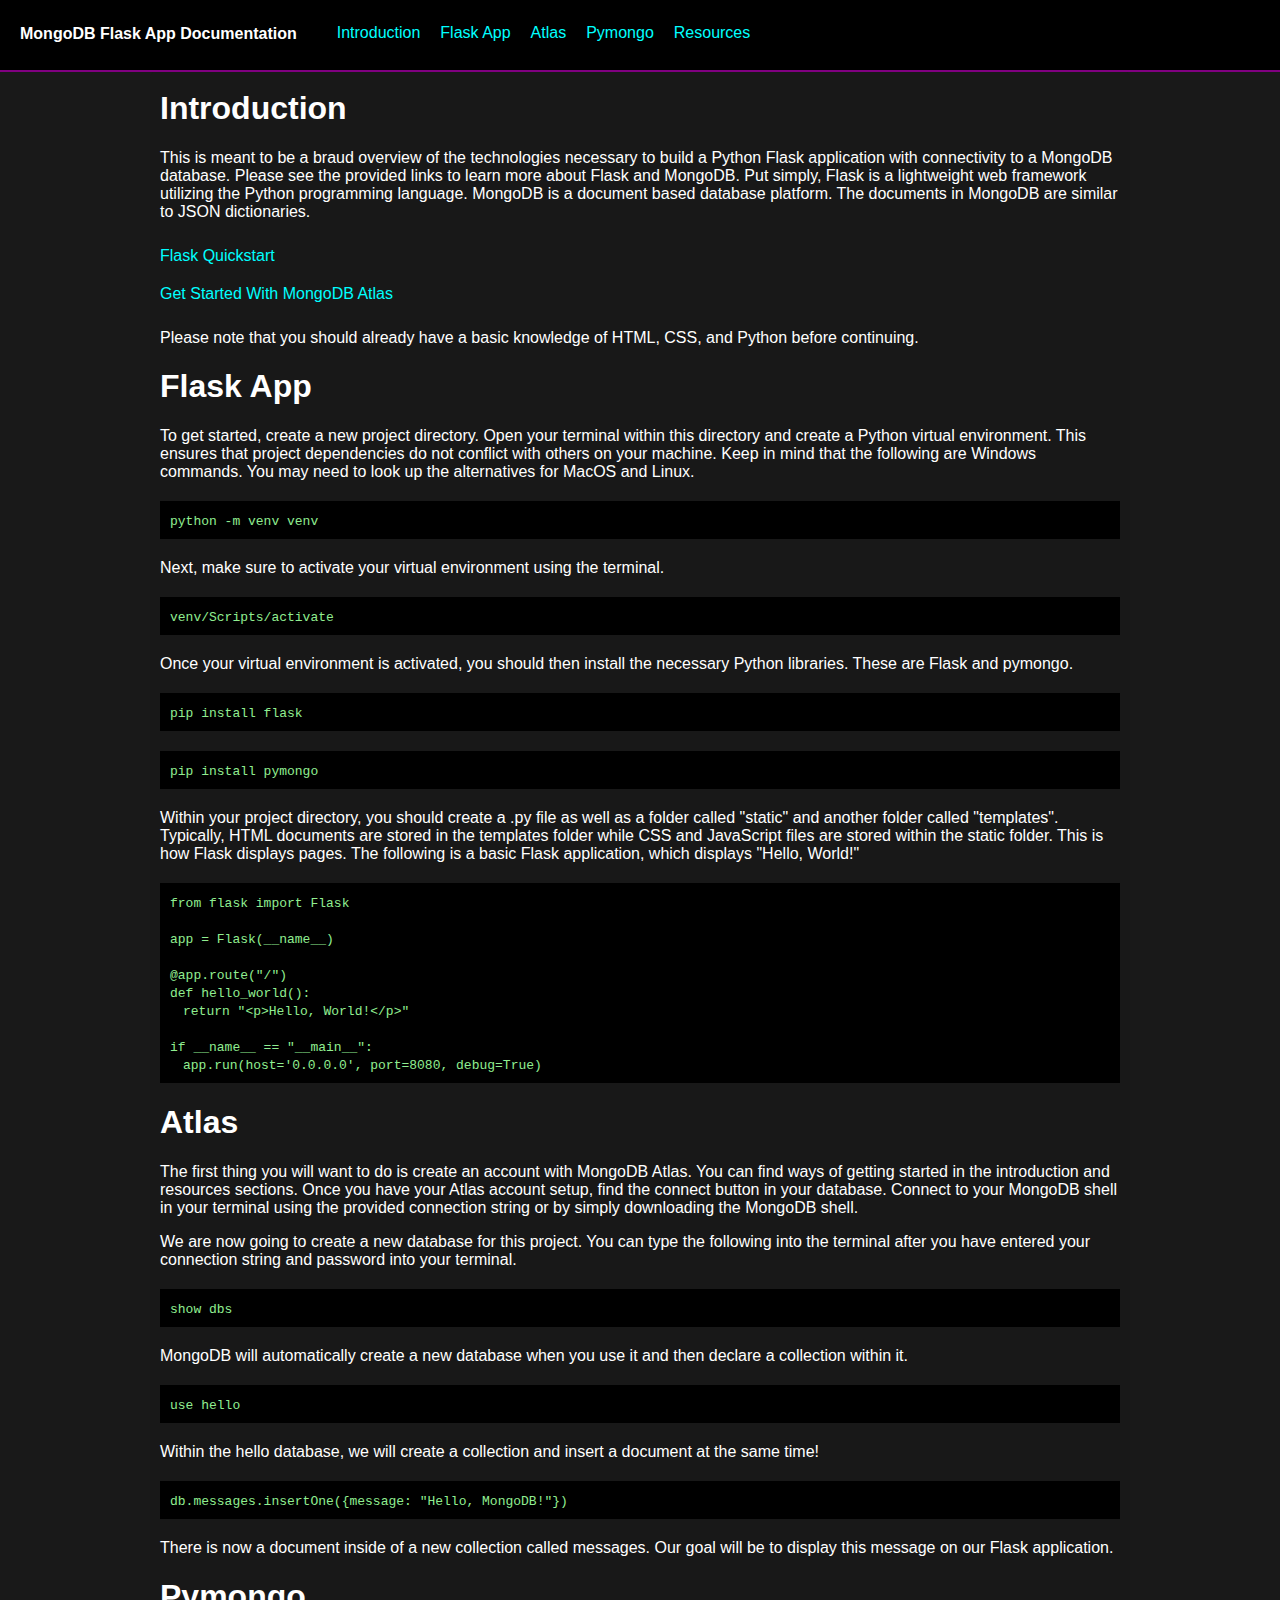
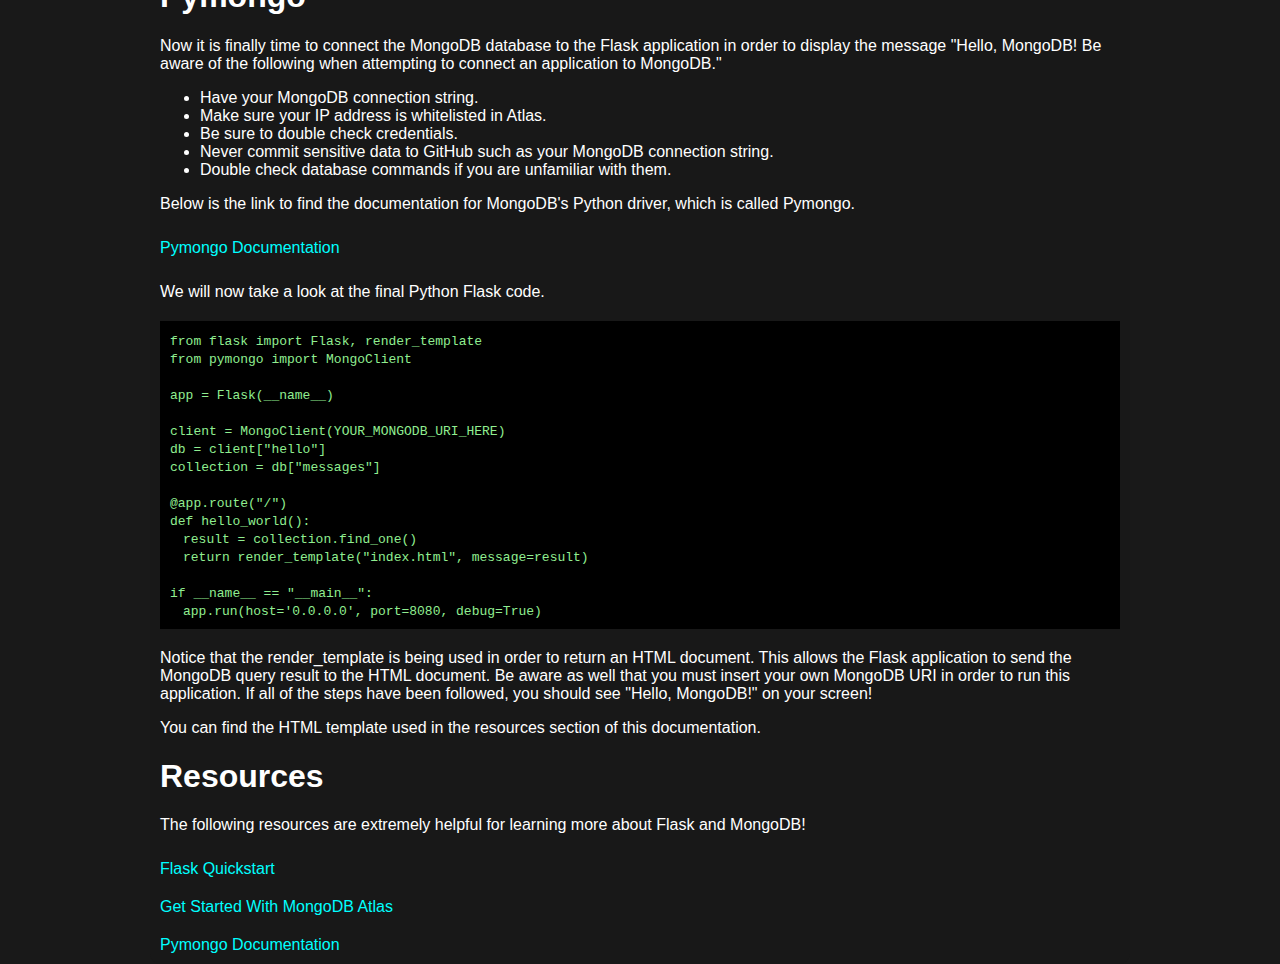
==== index.html @ fa5c2c2b "Almost Completed" ====
<!DOCTYPE html>
<html lang="en">
<head>
    <meta charset="UTF-8">
    <meta name="viewport" content="width=device-width, initial-scale=1.0">
    <title>Documentation</title>
    <link rel="stylesheet" href="styles.css">
</head>
<body>
    <nav id="navbar">
        <header><h4>MongoDB Flask App Documentation</h4></header>
        <ul>
            <li><a class="nav-link" href="#introduction">Introduction</a></li>
            <li><a class="nav-link" href="#flask_app">Flask App</a></li>
            <li><a class="nav-link" href="#atlas">Atlas</a></li>
            <li><a class="nav-link" href="#pymongo">Pymongo</a></li>
            <li><a class="nav-link" href="#resources">Resources</a></li>
        </ul>
    </nav>
    <main id="main-doc">
        <div class="container">
            <section class="main-section" id="introduction">
                <header><h1>Introduction</h1></header>
                <p>This is meant to be a braud overview of the technologies necessary 
                    to build a Python Flask application with connectivity to a MongoDB 
                    database. Please see the provided links to learn more about Flask and 
                    MongoDB. Put simply, Flask is a lightweight web framework utilizing the Python 
                    programming language. MongoDB is a document based database platform. The documents 
                    in MongoDB are similar to JSON dictionaries. 
                </p>
                <div class="link-container">
                    <a target="_blank" href="https://flask.palletsprojects.com/en/3.0.x/quickstart/">Flask Quickstart</a>
                    <a target="_blank" href="https://www.mongodb.com/docs/atlas/getting-started/">Get Started With MongoDB Atlas</a>
                </div>
                <p>Please note that you should already have a basic knowledge of HTML, CSS, and Python 
                    before continuing.
                </p>
            </section>
            <section class="main-section" id="flask_app">
                <header><h1>Flask App</h1></header>
                <p>
                    To get started, create a new project directory. Open your terminal within this 
                    directory and create a Python virtual environment. This ensures that project 
                    dependencies do not conflict with others on your machine. Keep in mind that the 
                    following are Windows commands. You may need to look up the alternatives for MacOS and 
                    Linux.
                </p>
                <div class="code-container">
                    <code>python -m venv venv</code>
                </div>
                <p>Next, make sure to activate your virtual environment using the terminal.</p>
                <div class="code-container">
                    <code>venv/Scripts/activate</code>
                </div>
                <p>Once your virtual environment is activated, you should then install the necessary 
                    Python libraries. These are Flask and pymongo.
                </p>
                <div class="code-container">
                    <code>pip install flask</code>
                </div>
                <div class="code-container">
                    <code>pip install pymongo</code>
                </div>
                <p>Within your project directory, you should create a .py file as well as a folder called "static" 
                    and another folder called "templates". Typically, HTML documents are stored in the templates 
                    folder while CSS and JavaScript files are stored within the static folder. This is how Flask 
                    displays pages. The following is a basic Flask application, which displays "Hello, World!"
                </p>
                <div class="code-container">
                    <code>
                        from flask import Flask<br><br>
                        app = Flask(__name__)<br><br>
                        @app.route("/")<br>
                        def hello_world():<br>
                        &emsp;return "&lt;p&gt;Hello, World!&lt;/p&gt;"<br><br>
                        if __name__ == "__main__":<br>
                        &emsp;app.run(host='0.0.0.0', port=8080, debug=True)
                    </code>
                </div>
            </section>
            <section class="main-section" id="atlas">
                <header><h1>Atlas</h1></header>
                <p>The first thing you will want to do is create an account with MongoDB Atlas. 
                    You can find ways of getting started in the introduction and resources sections. 
                    Once you have your Atlas account setup, find the connect button in your database. 
                    Connect to your MongoDB shell in your terminal using the provided connection string 
                    or by simply downloading the MongoDB shell.

                </p>
                <p>We are now going to create a new database for this project. You can type the following into 
                    the terminal after you have entered your connection string and password into your terminal.
                </p>
                <div class="code-container">
                    <code>show dbs</code>
                </div>
                <p>MongoDB will automatically create a new database when you use it and then declare 
                    a collection within it.
                </p>
                <div class="code-container">
                    <code>use hello</code>
                </div>
                <P>Within the hello database, we will create a collection and insert a document at the same time!</P>
                <div class="code-container">
                    <code>db.messages.insertOne({message: "Hello, MongoDB!"})</code>
                </div>
                <p>There is now a document inside of a new collection called messages. 
                    Our goal will be to display this message on our Flask application.
                </p>
            </section>
            <section class="main-section" id="pymongo">
                <header><h1>Pymongo</h1></header>
                <p>Now it is finally time to connect the MongoDB database to the Flask 
                    application in order to display the message "Hello, MongoDB! Be aware of the following 
                    when attempting to connect an application to MongoDB."
                </p>
                <ul>
                    <li>Have your MongoDB connection string.</li>
                    <li>Make sure your IP address is whitelisted in Atlas.</li>
                    <li>Be sure to double check credentials.</li>
                    <li>Never commit sensitive data to GitHub such as your MongoDB connection string.</li>
                    <li>Double check database commands if you are unfamiliar with them.</li>
                </ul>
                <p>Below is the link to find the documentation for MongoDB's Python driver, 
                    which is called Pymongo.
                </p>
                <div class="link-container">
                    <a targe="_blank" href="https://pymongo.readthedocs.io/en/stable/">Pymongo Documentation</a>
                </div>
                <p>We will now take a look at the final Python Flask code.</p>
                <div class="code-container">
                    <code>
                        from flask import Flask, render_template<br>
                        from pymongo import MongoClient<br><br>
                        app = Flask(__name__)<br><br>
                        client = MongoClient(YOUR_MONGODB_URI_HERE)<br>
                        db = client["hello"]<br>
                        collection = db["messages"]<br><br>
                        @app.route("/")<br>
                        def hello_world():<br>
                        &emsp;result = collection.find_one()<br>
                        &emsp;return render_template("index.html", message=result)<br><br>
                        if __name__ == "__main__":<br>
                        &emsp;app.run(host='0.0.0.0', port=8080, debug=True)
                    </code>
                </div>
                <p>Notice that the render_template is being used in order to return an HTML document. 
                    This allows the Flask application to send the MongoDB query result to the HTML document. 
                    Be aware as well that you must insert your own MongoDB URI in order to run this application. 
                    If all of the steps have been followed, you should see "Hello, MongoDB!" on your screen!
                </p>
                <p>You can find the HTML template used in the resources section of this documentation.</p>
            </section>
            <section class="main-section" id="resources">
                <header><h1>Resources</h1></header>
                <p>The following resources are extremely helpful for learning more about Flask and MongoDB!</p>
                <div class="link-container">
                    <a target="_blank" href="https://flask.palletsprojects.com/en/3.0.x/quickstart/">Flask Quickstart</a>
                    <a target="_blank" href="https://www.mongodb.com/docs/atlas/getting-started/">Get Started With MongoDB Atlas</a>
                    <a targe="_blank" href="https://pymongo.readthedocs.io/en/stable/">Pymongo Documentation</a>
                </div>
            </section>
        </div>
    </main>
    
</body>
</html>
---- styles.css ----
html {
    scroll-behavior: smooth;
}

body {
    background-image: url(https://images.hdqwalls.com/wallpapers/programming-syntax-5k-on.jpg);
    background-size: cover;
    background-repeat: repeat;
    color: white;
    font-family: sans-serif;
    margin: 0;
    display: flex;;
}

main {
    background-color: rgba(0, 0, 0, 0.90);
    display: flex;
    flex-direction: column;
    flex: 1;
    overflow-y: auto; 
    margin-top: 69px;
    height: 100%;
}

a {
    color: cyan;
    text-decoration: none;
}

a:hover {
    color: blue;
    cursor: pointer;
}

.container {
    background-color: #181818;
    margin-left: 150px;
    margin-right: 150px;
    border-radius: 10px;
    padding-right: 10px;
    padding-left: 10px;
}

.link-container {
    display: flex;
    flex-direction: column;
}

.link-container a {
    padding-top: 10px;
    padding-bottom: 10px;
}

.code-container {
    background-color: black;
    margin-top: 20px;
    margin-bottom: 20px;
    padding: 10px;
    overflow-y: auto;
}

code {
    background-color: black;
    color: lightgreen;
}

#navbar {
    height: 70px;
    position: fixed;
    top: 0;
    left: 0;
    background-color: black;
    width: 100%;
    display: flex;
    flex-direction: row;
    overflow-y: auto;
    border-bottom: 2px solid purple;
}

#navbar h4 {
    padding-top: 4px;
    padding-left: 20px;
}

#navbar ul {
    list-style: none;
    display: flex;
}

#navbar li {
    margin-top: 8px;
    margin-right: 20px;
}

@media screen and (max-width: 600px) {
    #navbar {
        flex-direction: column;
        height: 100px;
        justify-content: center;
        align-items: center;
        text-align: center;
    }

    #navbar h4 {
        /* This will need to be adjusted as list items are added. */
        padding-top: 170px;
        padding-left: 10px;
    }

    #navbar ul {
        flex-direction: column;
    }

    main {
        margin-top: 100px;
    }

    .container {
        margin-left: 50px;
        margin-right: 50px;
    }
}
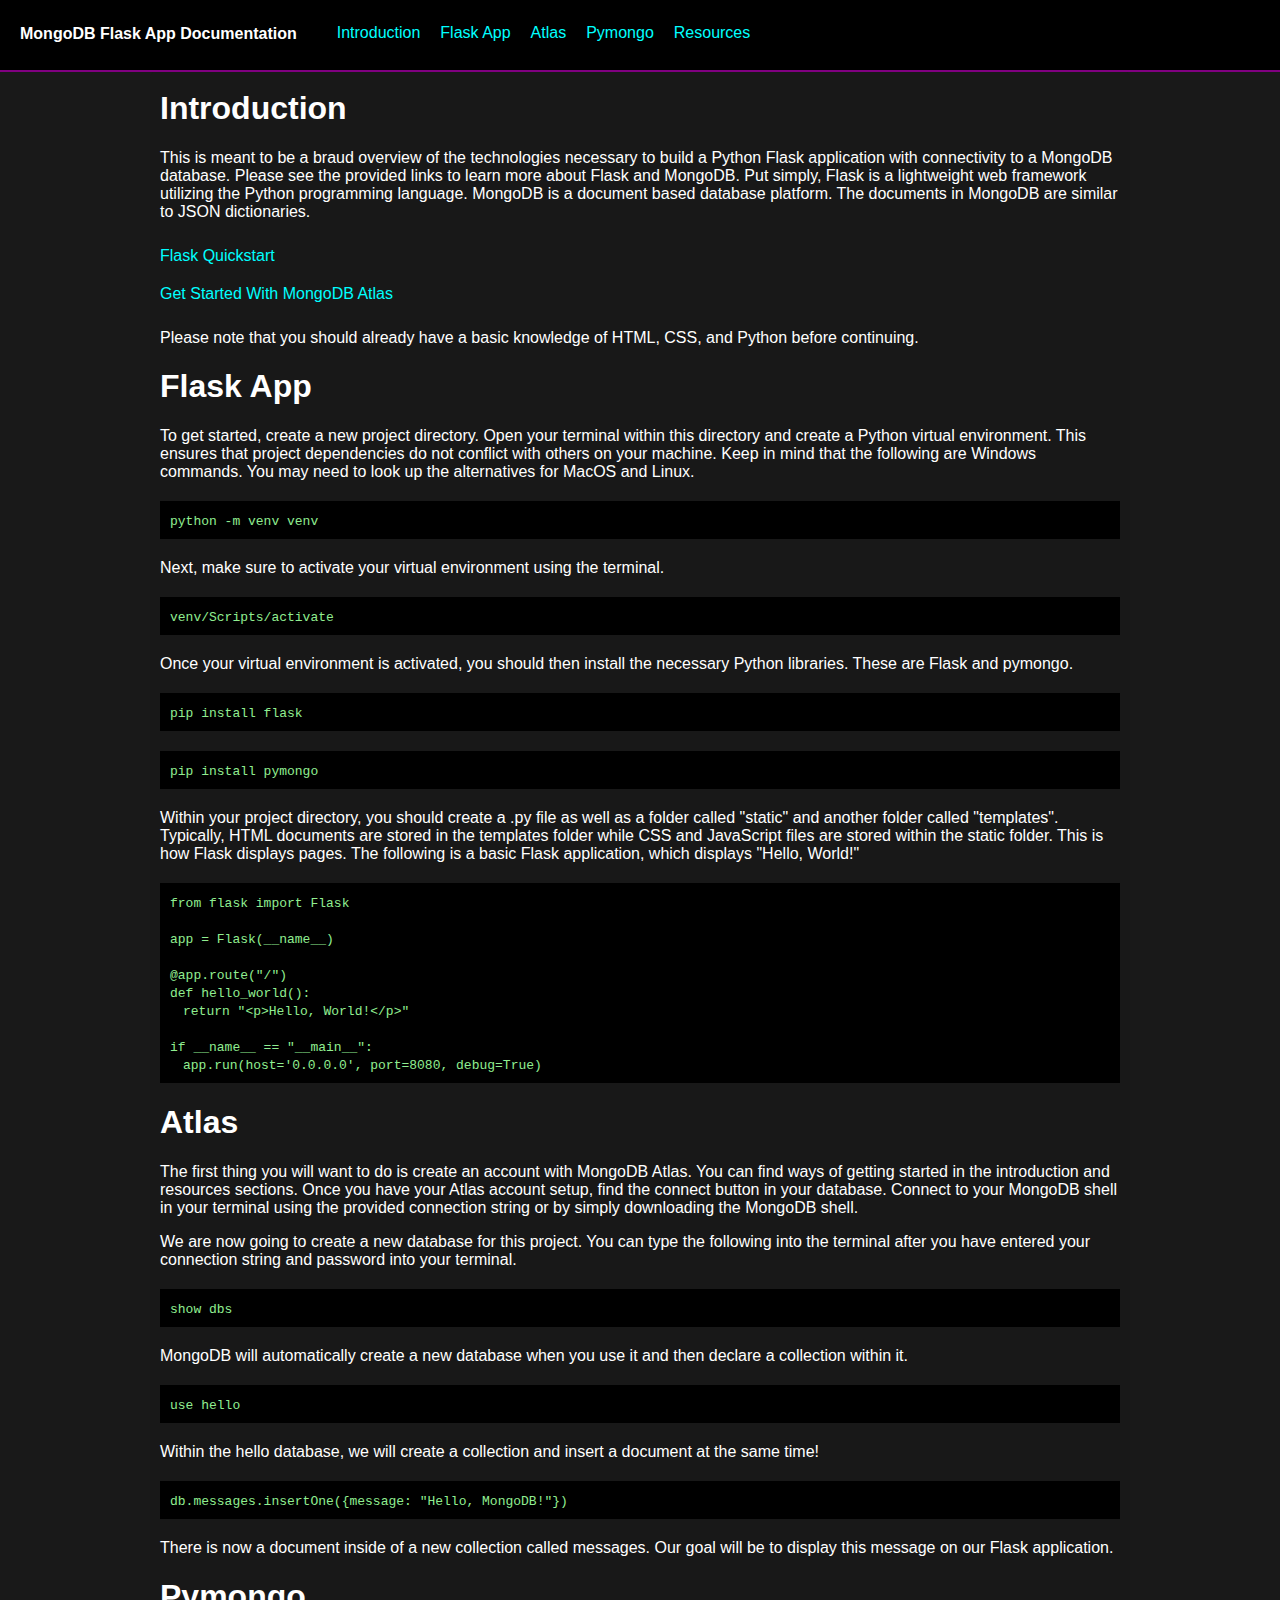
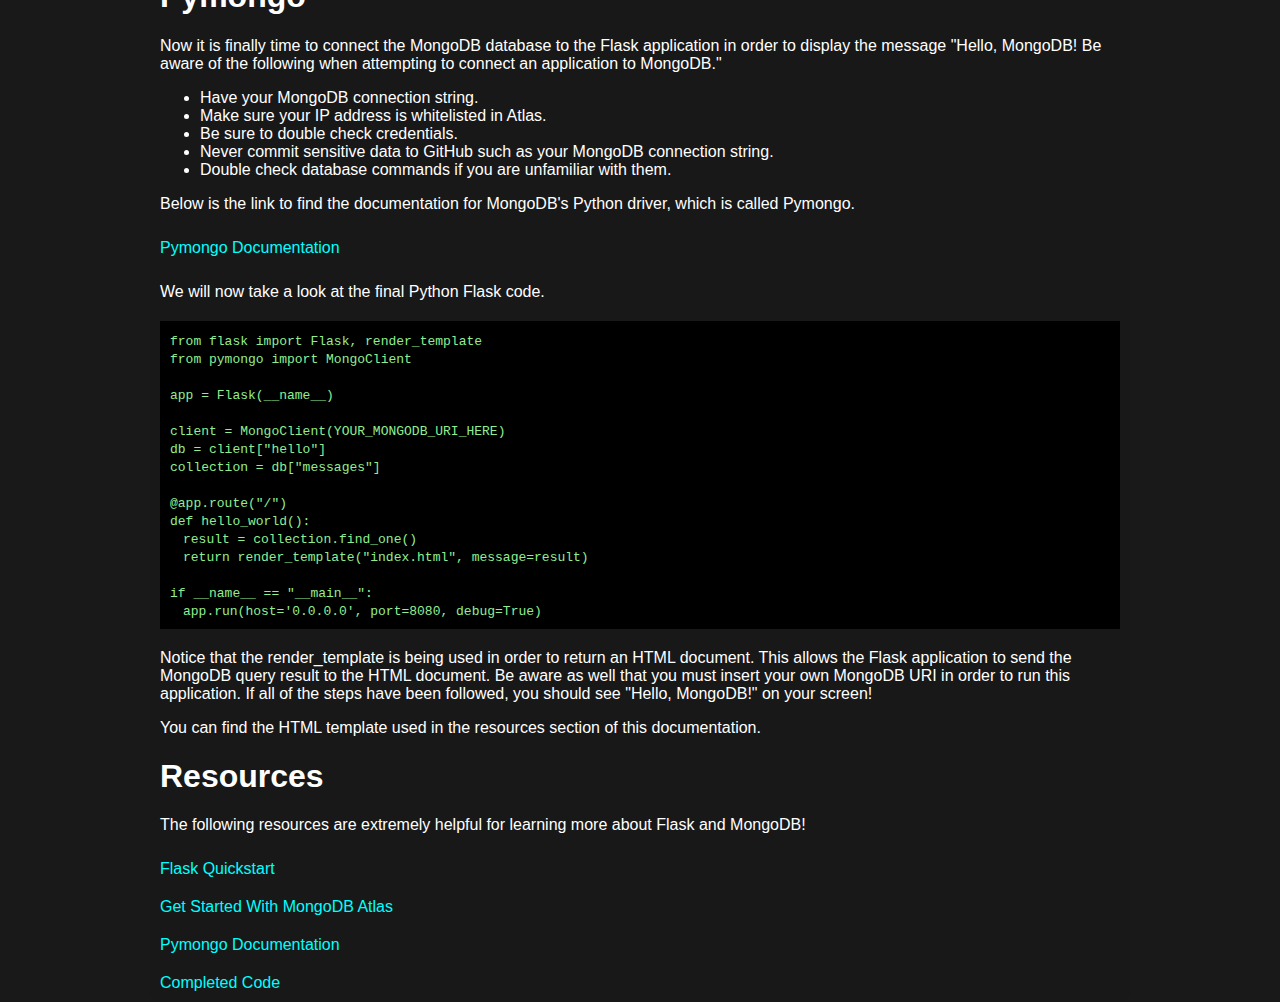
==== commit 6f944228: "Added GitHub Link" ====
--- a/index.html
+++ b/index.html
@@ -157,6 +157,7 @@
                     <a target="_blank" href="https://flask.palletsprojects.com/en/3.0.x/quickstart/">Flask Quickstart</a>
                     <a target="_blank" href="https://www.mongodb.com/docs/atlas/getting-started/">Get Started With MongoDB Atlas</a>
                     <a targe="_blank" href="https://pymongo.readthedocs.io/en/stable/">Pymongo Documentation</a>
+                    <a target="_blank" href="https://github.com/JamisonHunter/MongoDB-Flask-Documentation-Page/tree/main/example">Completed Code</a>
                 </div>
             </section>
         </div>
